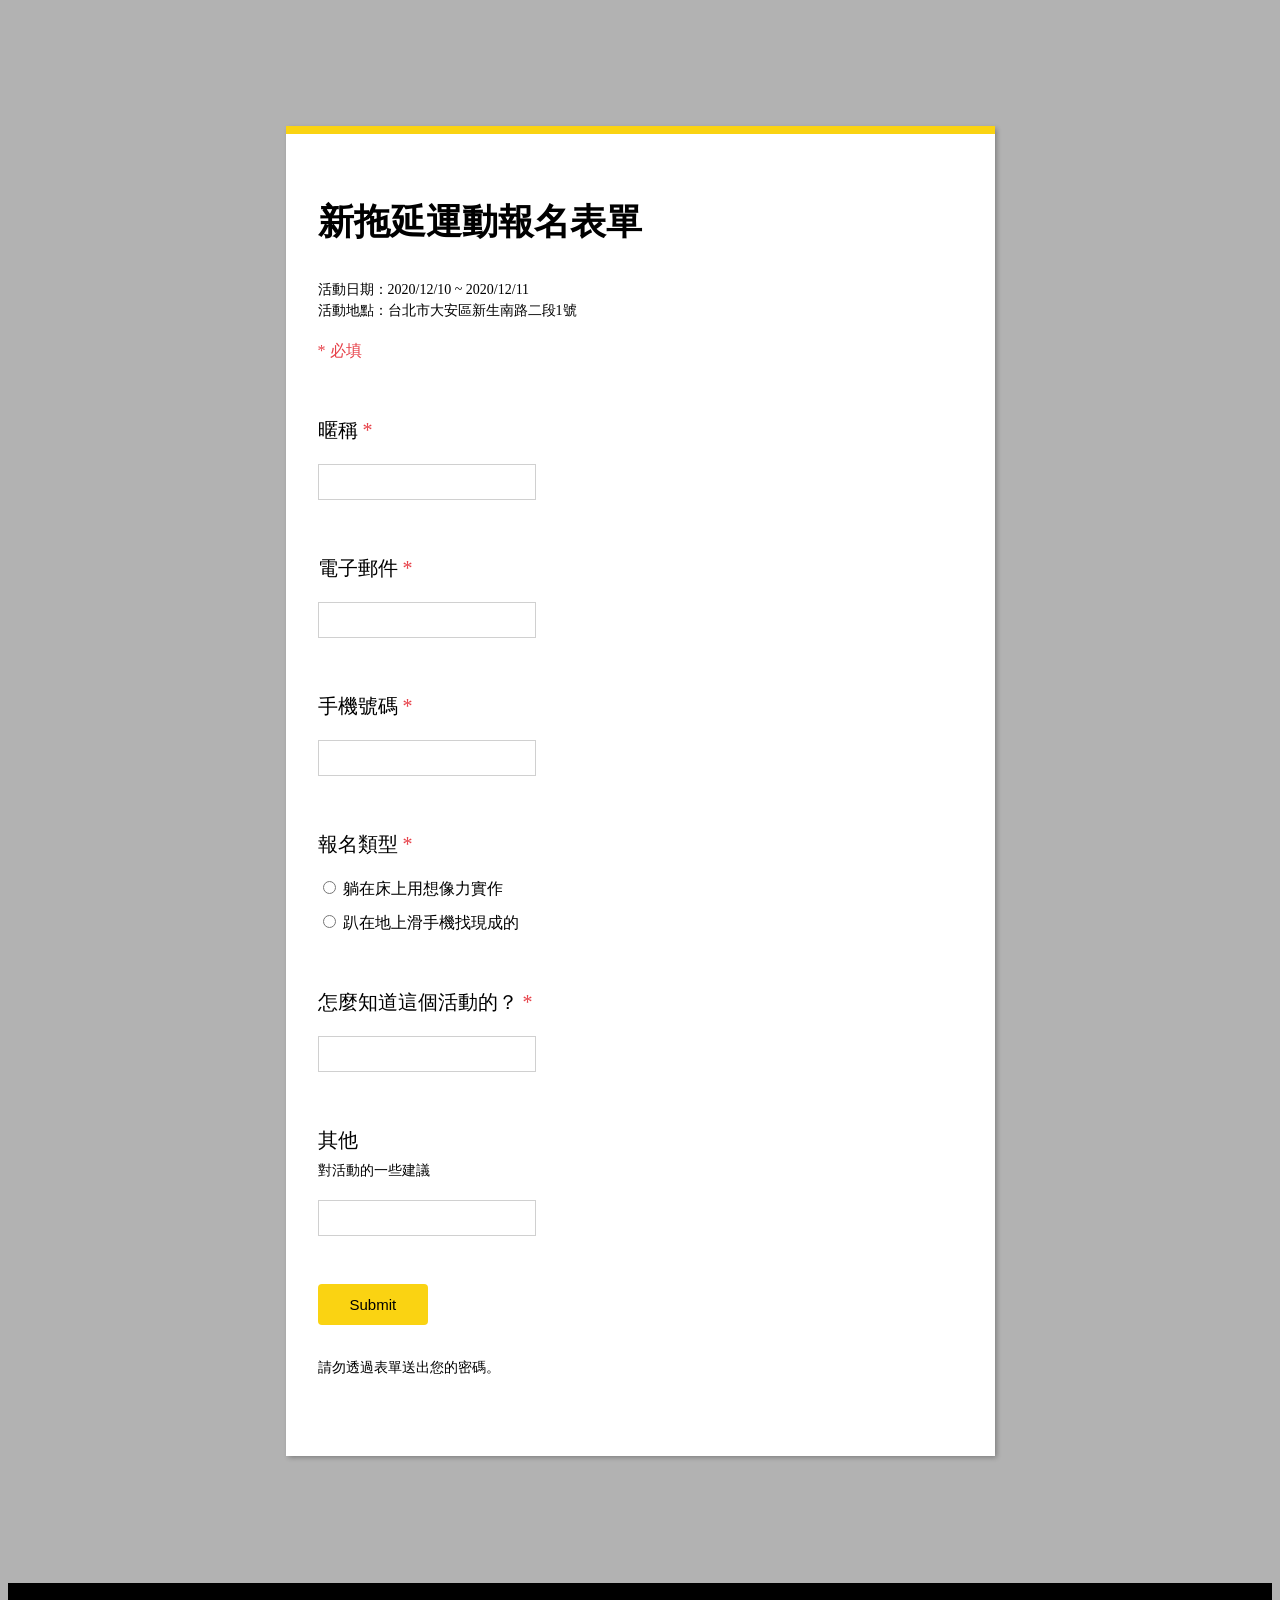
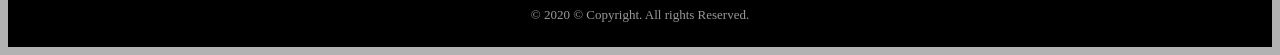
==== homeworks/week6/hw2/index.html @ 7321354e "commit message" ====
<!DOCTYPE html>

<html>
<head>
  <meta charset="utf-8">

  <title>表單</title>
  <meta name="viewport" content="width=device-width, initial-scale=1">
  <link rel="stylesheet" href="https://necolas.github.io/normalize.css/8.0.1/normalize.css" />

  <style>
      body {
        background: rgba(0, 0, 0, 0.3);
      }

      .wrapper {
        max-width: 645px;
        background: white;
        margin: 10% auto;
        box-shadow: 1.8px 2.4px 5px 0 rgba(0, 0, 0, 0.3);
        border-top: solid 8px #fad312;
        padding: 64px 32px;
      }

      .apply-form__title {
        margin: 0;
        font-size: 36px;
        font-weight: bold;
      }

      .apply-form__desc {
        margin-top: 32px;
        font-size: 14px;
        line-height: 1.5em;
      }

      .apply-form__notice {
        color: #e74149;
        font-size: 16px;
        margin-top: 20px;
      }

      .input-block {
        margin-top: 55px;
      }

      .input-block__title {
        font-size: 20px;
      }

      .input-block__desc {
        font-size: 14px;
        margin-top: 8px;
      }

      .input-block__input {
        margin-top: 20px;
      }

      .input-block__input input[type=text] {
        border: solid 1px #d0d0d0;
        font-size: 16px;
        padding: 8px;
      }

      .input-block__input label {
        display: block;
        margin-top: 12px;
      }

      .required:after {
        content: '*';
        color: #e74149;
      }

      .apply-form__submit {
        background: #fad312;
        color: black;
        font-size: 15px;
        padding: 12px 32px;
        margin-top: 48px;
        border: none;
        border-radius: 4px;
      }

      footer {
        background: black;
        color: #999999;
        font-size: 13px;
        text-align: center;
        padding: 24px 12px;
      }

  </style>
</head>

<body>
  <div class="wrapper">
    <form class="apply-form">
      <h1 class="apply-form__title">新拖延運動報名表單</h1>
      <p class="apply-form__desc">
        活動日期：2020/12/10 ~ 2020/12/11<br>
        活動地點：台北市大安區新生南路二段1號
      </p>
      <p class="apply-form__notice">
        * 必填
      </p>
      <div class="input-block">
        <div class="input-block__title required">
          暱稱
        </div>
        <div class="input-block__input">
          <input name="nickname" type="text" />
        </div>
      </div>
      <div class="input-block">
        <div class="input-block__title required">
          電子郵件
        </div>
        <div class="input-block__input">
          <input name="email" type="text" />
        </div>
      </div>
      <div class="input-block">
        <div class="input-block__title required">
          手機號碼
        </div>
        <div class="input-block__input">
          <input name="phone" type="text" />
        </div>
      </div>
      <div class="input-block">
        <div class="input-block__title required">
          報名類型
        </div>
        <div class="input-block__input">
          <label>
            <input name="type" value="1" type="radio" /> 躺在床上用想像力實作
          </label>

          <label>
            <input name="type" value="2" type="radio" />
             趴在地上滑手機找現成的
          </label>
        </div>
      </div>
      <div class="input-block">
        <div class="input-block__title required">
          怎麼知道這個活動的？
        </div>
        <div class="input-block__input">
          <input name="referal" type="text" />
        </div>
      </div>
      <div class="input-block">
        <div class="input-block__title">
          其他
        </div>
        <div class="input-block__desc">
          對活動的一些建議
        </div>
        <div class="input-block__input">
          <input name="nickname" type="text" />
        </div>
      </div>
      <input class="apply-form__submit" type="submit" />
      <p class="apply-form__desc">
        請勿透過表單送出您的密碼。
      </p>
    </form>
  </div>
  <footer>© 2020 © Copyright. All rights Reserved.</footer>
  
</body>
</html>
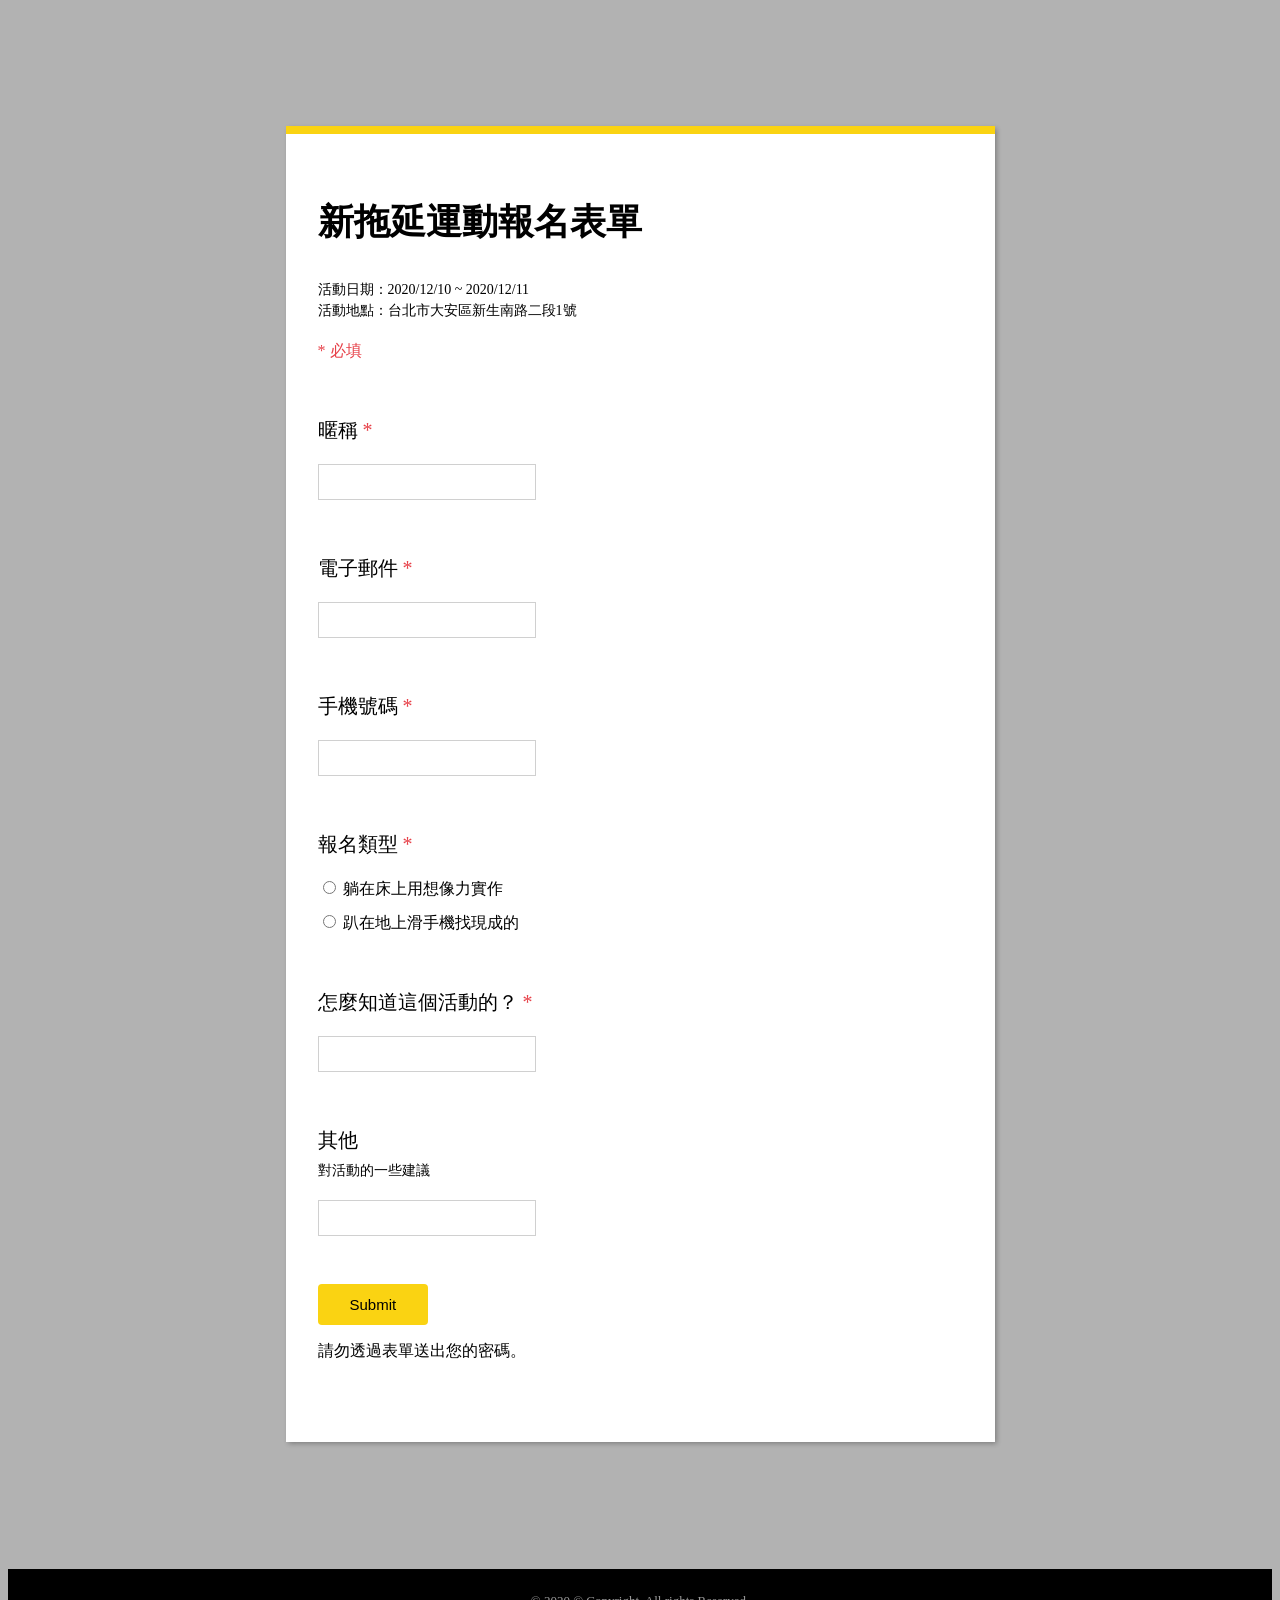
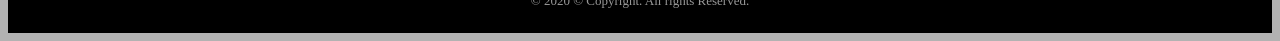
==== commit ff7adbb1: "finish week6 homework" ====
--- a/homeworks/week6/hw2/index.html
+++ b/homeworks/week6/hw2/index.html
@@ -22,19 +22,19 @@
         padding: 64px 32px;
       }
 
-      .apply-form__title {
+      .info__title {
         margin: 0;
         font-size: 36px;
         font-weight: bold;
       }
 
-      .apply-form__desc {
+      .info__desc {
         margin-top: 32px;
         font-size: 14px;
         line-height: 1.5em;
       }
 
-      .apply-form__notice {
+      .remind {
         color: #e74149;
         font-size: 16px;
         margin-top: 20px;
@@ -96,15 +96,14 @@
 
 <body>
   <div class="wrapper">
-    <form class="apply-form">
-      <h1 class="apply-form__title">新拖延運動報名表單</h1>
-      <p class="apply-form__desc">
-        活動日期：2020/12/10 ~ 2020/12/11<br>
-        活動地點：台北市大安區新生南路二段1號
-      </p>
-      <p class="apply-form__notice">
-        * 必填
-      </p>
+    <h1 class="info__title">新拖延運動報名表單</h1>
+    <div class="info__desc">
+      活動日期：2020/12/10 ~ 2020/12/11
+      <br>
+      活動地點：台北市大安區新生南路二段1號
+    </div>
+    <div class="remind">* 必填</div>
+    <form>
       <div class="input-block">
         <div class="input-block__title required">
           暱稱
@@ -135,11 +134,11 @@
         </div>
         <div class="input-block__input">
           <label>
-            <input name="type" value="1" type="radio" /> 躺在床上用想像力實作
+            <input name="choice__content" value="1" type="radio" /> 躺在床上用想像力實作
           </label>
 
           <label>
-            <input name="type" value="2" type="radio" />
+            <input name="choice__content" value="2" type="radio" />
              趴在地上滑手機找現成的
           </label>
         </div>
